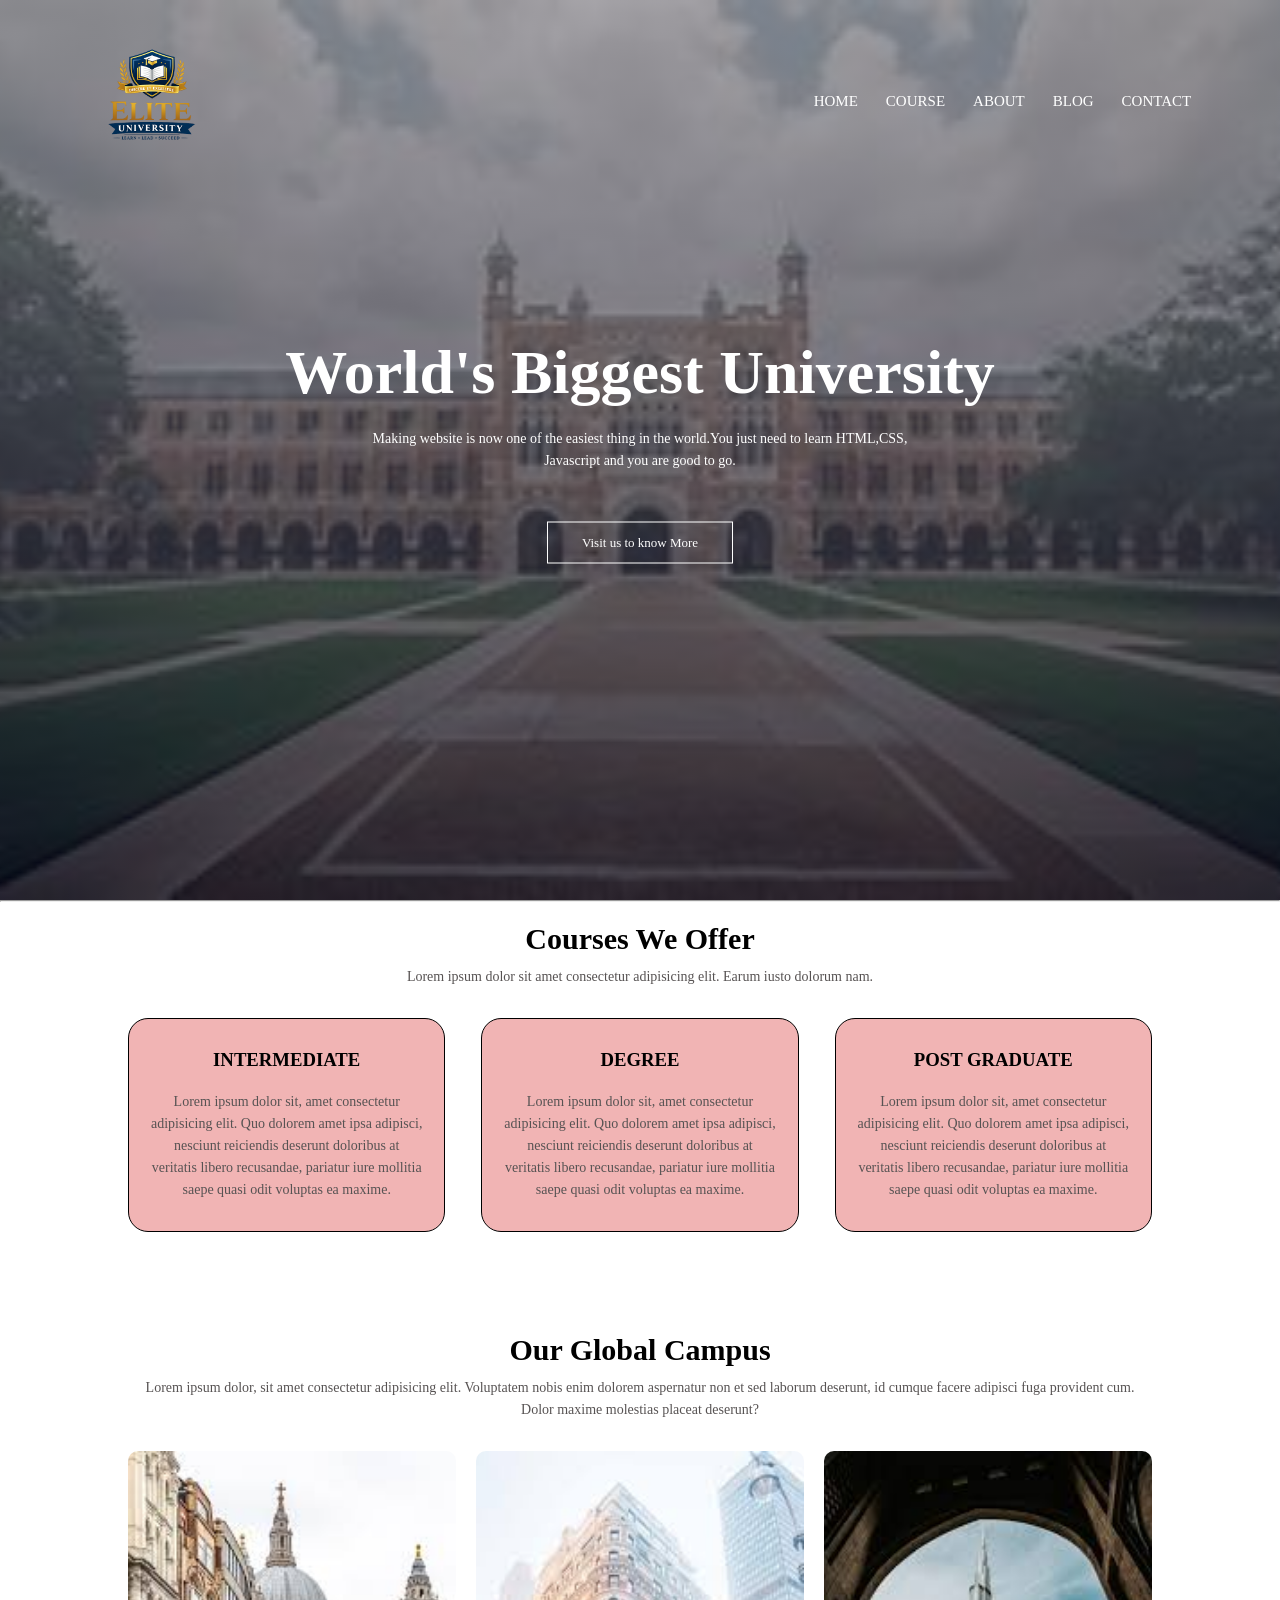
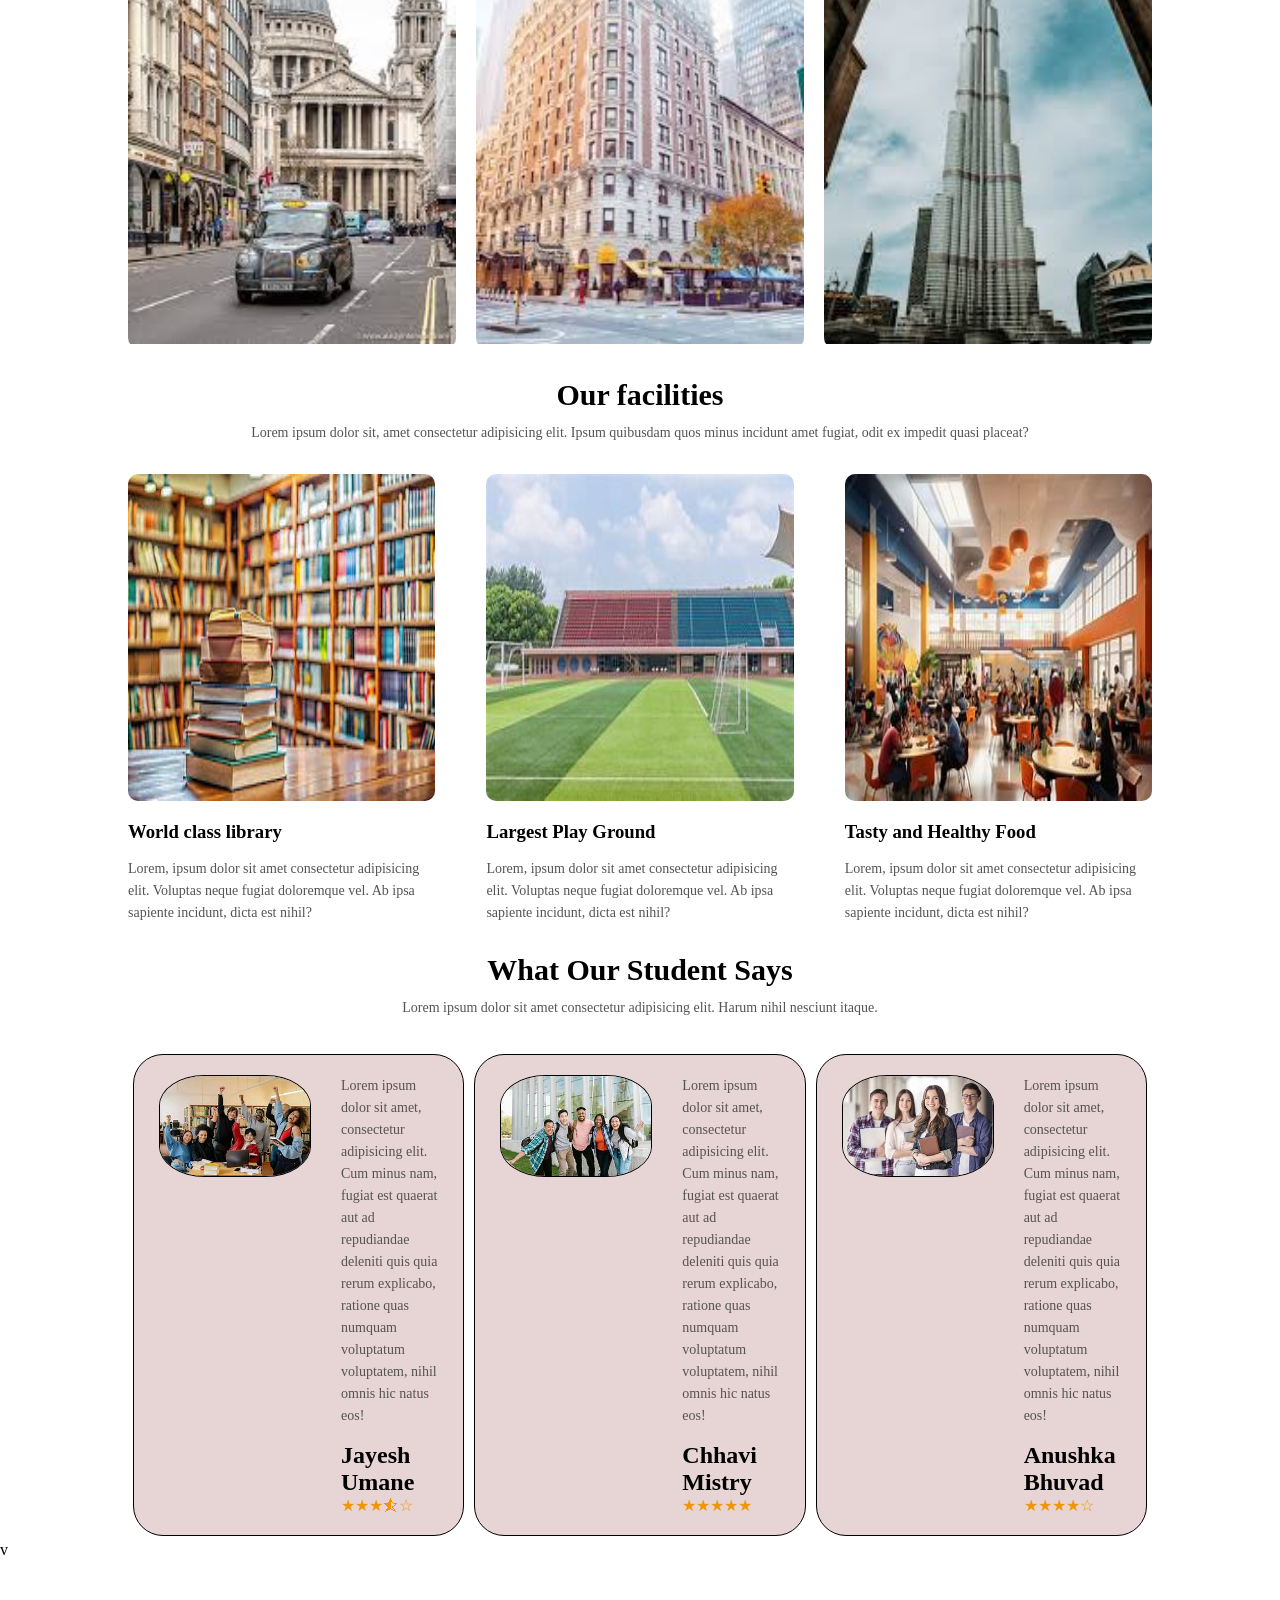
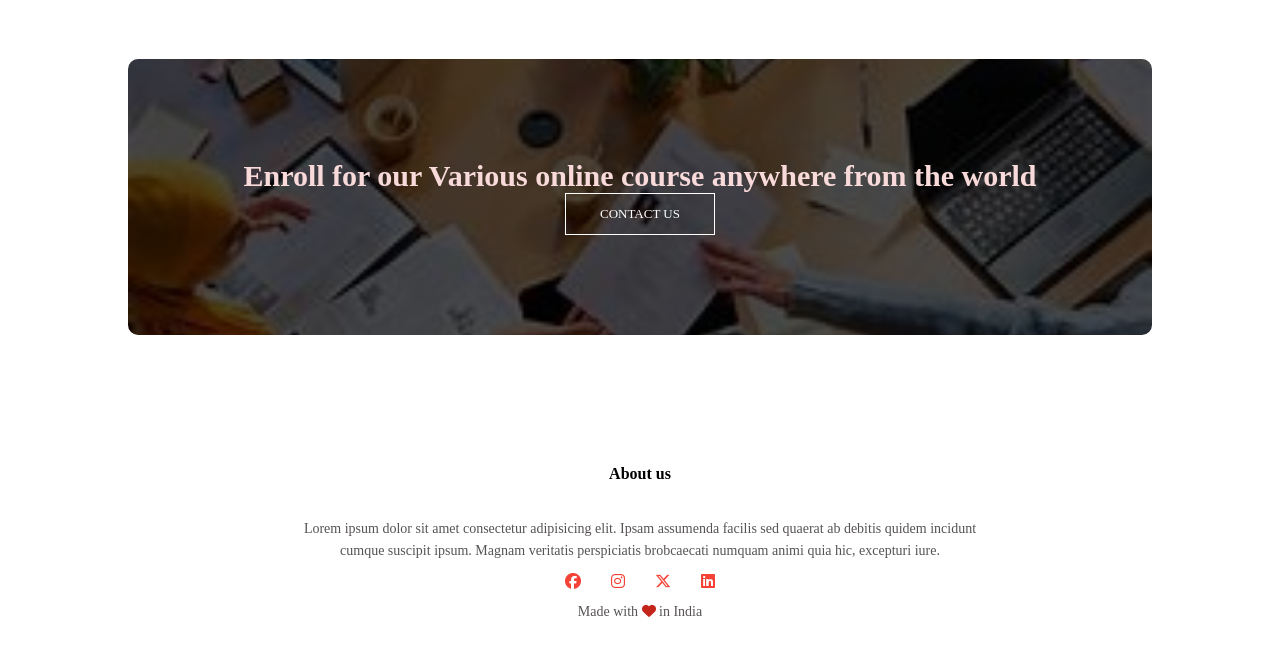
==== index.html @ 637086ff "Add files via upload" ====
<!DOCTYPE html>
<html lang="en">

<head>
    <meta charset="UTF-8">
    <meta name="viewport" content="width=device-width, initial-scale=1.0">
    <title>University website</title>
    <link rel="stylesheet" href="edu.css">
    <link rel="preconnect" href="https://fonts.googleapis.com">
    <link rel="preconnect" href="https://fonts.gstatic.com" crossorigin>
    <link rel="stylesheet" href="https://cdn.jsdelivr.net/npm/bootstrap-icons@1.11.3/font/bootstrap-icons.css"
        integrity="sha384-tViUnnbYAV00FLIhhi3v/dWt3Jxw4gZQcNoSCxCIFNJVCx7/D55/wXsrNIRANwdD" crossorigin="anonymous">
    <link rel="stylesheet" href="https://cdnjs.cloudflare.com/ajax/libs/font-awesome/6.5.1/css/all.min.css">
</head>

<body>
    <section class="header">
        <nav>

            <a href=""><img src="eduu/logo.png"></a>
            <div class="nav-links" id="navLinks">
                <i class="bi bi-x-lg" onclick="hideMenu()"></i>
                <ul>
                    <li><a href="">HOME</a></li>
                    <li><a href="">COURSE</a></li>
                    <li><a href="">ABOUT</a></li>
                    <li><a href="">BLOG</a></li>
                    <li><a href="">CONTACT</a></li>
                </ul>
            </div>
            <i class="bi bi-list" onclick="showMenu()"></i>
        </nav>

        <div class="text-box">
            <h1>World's Biggest University</h1>
            <p>Making website is now one of the easiest thing in the world.You just need to learn HTML,CSS,<br>
                Javascript and you are good to go. <br>
            </p>
            <a href="" id="btn">Visit us to know More</a>
        </div>
    </section>

    <hr>
    <!--COURSE-->
    <section class="course">
        <h1>Courses We Offer</h1>
        <p>Lorem ipsum dolor sit amet consectetur adipisicing elit. Earum iusto dolorum nam.</p>

        <div class="row">
            <div class="course-col">
                <h3>INTERMEDIATE</h3>
                <p>Lorem ipsum dolor sit, amet consectetur adipisicing elit. Quo dolorem amet ipsa adipisci, nesciunt
                    reiciendis deserunt doloribus at veritatis libero recusandae, pariatur iure mollitia saepe quasi
                    odit voluptas ea maxime.</p>
            </div>

            <div class="course-col">
                <h3>DEGREE</h3>
                <p>Lorem ipsum dolor sit, amet consectetur adipisicing elit. Quo dolorem amet ipsa adipisci, nesciunt
                    reiciendis deserunt doloribus at veritatis libero recusandae, pariatur iure mollitia saepe quasi
                    odit voluptas ea maxime.</p>
            </div>

            <div class="course-col">
                <h3>POST GRADUATE</h3>
                <p>Lorem ipsum dolor sit, amet consectetur adipisicing elit. Quo dolorem amet ipsa adipisci, nesciunt
                    reiciendis deserunt doloribus at veritatis libero recusandae, pariatur iure mollitia saepe quasi
                    odit voluptas ea maxime.</p>
            </div>
        </div>
    </section>
    <!----------Campus--------->
    <section class="campus">
        <h1>Our Global Campus</h1>
        <p>Lorem ipsum dolor, sit amet consectetur adipisicing elit. Voluptatem nobis enim dolorem aspernatur non et sed
            laborum deserunt, id cumque facere adipisci fuga provident cum. Dolor maxime molestias placeat deserunt?</p>

        <div class="row">
            <div class="campus-col">
                <img src="eduu/londan.jpg" alt="">
                <div class="layer">
                    <h3>LONDAN</h3>
                </div>
            </div>
            <div class="campus-col">
                <img src="eduu/newyork.jpg" alt="">
                <div class="layer">
                    <h3>NEWYORK</h3>
                </div>
            </div>
            <div class="campus-col">
                <img src="eduu/dubai.jpg" alt="">
                <div class="layer">
                    <h3>DUBAI</h3>
                </div>
            </div>
        </div>
    </section>

    <!----Facilities---->
    <section class="facilities">
        <h1>Our facilities</h1>
        <p>Lorem ipsum dolor sit, amet consectetur adipisicing elit. Ipsum quibusdam quos minus incidunt amet fugiat,
            odit ex impedit quasi placeat?
        </p>

        <div class="row">
            <div class="facilities-col">
                <img src="eduu/library.jpg" alt="">
                <h3>World class library</h3>
                <p>Lorem, ipsum dolor sit amet consectetur adipisicing elit. Voluptas neque fugiat doloremque vel. Ab
                    ipsa sapiente incidunt, dicta est nihil?</p>
            </div>
            <div class="facilities-col">
                <img src="eduu/play.jpg" alt="">
                <h3>Largest Play Ground</h3>
                <p>Lorem, ipsum dolor sit amet consectetur adipisicing elit. Voluptas neque fugiat doloremque vel. Ab
                    ipsa sapiente incidunt, dicta est nihil?</p>
            </div>
            <div class="facilities-col">
                <img src="eduu/cafe.jpg" alt="">
                <h3>Tasty and Healthy Food</h3>
                <p>Lorem, ipsum dolor sit amet consectetur adipisicing elit. Voluptas neque fugiat doloremque vel. Ab
                    ipsa sapiente incidunt, dicta est nihil?</p>
            </div>
        </div>

    </section>

    <!-------testimonials---------->
    <section class="testimonials">
        <h1>What Our Student Says</h1>
        <p>Lorem ipsum dolor sit amet consectetur adipisicing elit. Harum nihil nesciunt itaque.</p>

        <div class="row">
            <div class="testi">
                <img src="eduu/st1.jpg" alt="">
                <div>
                    <p>Lorem ipsum dolor sit amet, consectetur adipisicing elit. Cum minus nam, fugiat est quaerat aut
                        ad repudiandae deleniti quis quia rerum explicabo, ratione quas numquam voluptatum voluptatem,
                        nihil omnis hic natus eos!</p>
                    <h2>Jayesh Umane</h2>
                    <div class="star">★★★⯪☆</div>
                </div>
            </div>


            <div class="testi">
                <img src="eduu/st2.jpg" alt="">
                <div>
                    <p>Lorem ipsum dolor sit amet, consectetur adipisicing elit. Cum minus nam, fugiat est quaerat aut
                        ad repudiandae deleniti quis quia rerum explicabo, ratione quas numquam voluptatum voluptatem,
                        nihil omnis hic natus eos!</p>
                    <h2>Chhavi Mistry</h2>
                    <div class="star">★★★★★</div>
                </div>
            </div>

            <div class="testi">
                <img src="eduu/st3.jpg" alt="">
                <div>
                    <p>Lorem ipsum dolor sit amet, consectetur adipisicing elit. Cum minus nam, fugiat est quaerat aut
                        ad repudiandae deleniti quis quia rerum explicabo, ratione quas numquam voluptatum voluptatem,
                        nihil omnis hic natus eos!</p>
                    <h2>Anushka Bhuvad</h2>
                    <div class="star">★★★★☆</div>

                </div>
            </div>

        </div>
    </section>

    v
    <!-----CALL TO ACTION---->
    <section class="cta">
        <h1>Enroll for our Various online course anywhere from the world</h1>
        <a href="" id="btn">CONTACT US</a> </section>

        <!-----CALL TO ACTION---->
        <section class="footer">
            <h4>About us</h4>
            <p>Lorem ipsum dolor sit amet consectetur adipisicing elit. Ipsam assumenda facilis sed quaerat ab debitis
                quidem incidunt <br> cumque suscipit ipsum. Magnam veritatis perspiciatis brobcaecati numquam animi quia
                hic,
                excepturi iure.</p>
            <div class="icons">
                <i class="fa-brands fa-facebook"></i>
                <i class="fa-brands fa-instagram"></i>
                <i class="fa-brands fa-x-twitter"></i>
                <i class="fa-brands fa-linkedin"></i>
            </div>
            <p>Made with <i class="fa-solid fa-heart"></i> in India</p>
        </section>

        <!---javascript list toggle script-->
        <script>
            var navLinks = document.getElementById("navLinks");

            function showMenu() {
                navLinks.style.right = "0";
            }
            function hideMenu() {
                navLinks.style.right = "-200px";
            }

        </script>
</body>

</html>
---- edu.css ----
*{
    margin: 0;
    padding: 0;
   }
.header {
    min-height: 100vh;
    width: 100%;

    background-image:
        linear-gradient(rgba(130, 131, 137, 0.7),
        rgba(4, 9, 30, 0.7)),
        url("/eduu/university.jpg");

    background-position: center;
    background-size: cover;
    position: relative;
}

nav{
    display:flex;
    padding: 2% 6%;
    justify-content: space-between ;
    align-items: center;
}

nav img{
    width: 150px;
    
}

.nav-links{
    flex: 1;
    text-align: right;
}

.nav-links ul li{
    list-style: none;
    display: inline-block;
    padding: 8px 12px;
    position: relative;
}

.nav-links ul li a{
    color: #fff;
    text-decoration: none;
    font-size:15px;
    
}
.nav-links ul li::after{
    content:'';
    width: 0%;
    height: 3px;
    font-weight: bolder;
    background: #e1cf09;
    display:block;
    margin:auto;
    transition: 0.5s;
    
   
}

.nav-links ul li:hover::after{
    width: 100%;
    
}

.text-box{
    width: 90%;
    color: #fff;
    position: absolute;
    top:50%;
    left: 50%;
    transform: translate(-50%,-50%);
    text-align: center;

}

.text-box h1{
    font-size: 62px;
}

.text-box p{
    margin: 10px 0 40px;
    font-size: 14px;
    color: #fff;
}

#btn{
    display: inline-block;
    text-decoration: none;
    color: #fff;
    border: 1px solid #fff;
    padding: 12px 34px;
    font-size: 13px;
    background: transparent;
    position: relative;
    cursor: pointer;
}

#btn:hover{
    border: 1px solid #e1cf09;
    background:#e1cf09 ;
    transition: 1s;
}
nav i{
    display: none;

}


@media(max-width: 700px){
    .text-box h1{
        font-size: 20px;  
    } 
    .nav-links ul li{
        display: block;
    }
    .nav-links{
        position: absolute;
        background:#e1cf09;
        height: 100vh;
        width: 200px;
        top: 0;
        right: -200px;
        text-align: left;
        z-index: 2;
        transition:1s ;
    }

    nav i{
        display: block;
        color: #e7dddd;
        margin: 10px;
        font-size: 20px;
        cursor: pointer;
        width: 20px;  
        
    }
}

.course{
    width: 80%;
    margin: auto;
    text-align: center;
    padding-top: 20px;
}

h1{
    font-size: 30px;
    font-weight: 600;
}
p{
    color: #575353;
    font-size: 14px;
    font-weight: 300;
    line-height: 22px;
    padding: 10px;
}

.row{
    margin-top: 20px;
    display:flex;    
    justify-content:space-between;
}

.course-col{
    flex-basis: 31%;
    background: #f1b4b4;
    border-radius: 20px;
    margin-bottom: 5%;
    padding: 20px 12px;
    box-sizing: border-box;
    border: 1px solid black;
    
}

h3{
    text-align: center;
    font-weight: 600;
    margin: 10px 0;
}

.course-col:hover{
    box-shadow: 0 0 20px 0px rgba(0,0,0,0.2);
}

@media(max-width:700px){
    .row{
        flex-direction: column;
    }
}

.campus{
    width: 80%;
    margin: auto;
    text-align: center;
    padding-top: 50px;
    
}

.campus-col{
    flex-basis: 32%;
    border-radius: 10px;
    margin-bottom: 30px;
    position: relative;
    overflow: hidden;
   
}
.campus-col img{
    width: 100%;   
}

.layer{
    background:transparent;
    height: 100%;
    width: 100%;
    position: absolute;
    top: 0;
    left: 0;
    transition: 0.5s;
}

.layer:hover{
    background: rgba(226,0,0,0.5);
}

.layer h3{
    width: 100%;
    font-weight: 500;
    color: #fff;
    font-size: 26px;
    bottom: 0;
    left: 50%;
    transform: translateX(-50%);
    position: absolute;
    opacity: 0;
    transition: 0.7s;
}

.layer:hover h3{
    bottom: 49%;
    opacity: 1;
}

.facilities{
    text-align: center;
    width: 80%;
    margin: auto;
    padding-top: 100;
}

.facilities-col{
    flex-basis: 30%;
    border-radius: 10px;
    margin-bottom: 5%;
    text-align: left;
}
.facilities-col img{
    width: 100%;
    border-radius: 10px;
    height: 100%;
}

.facilities-col p{
    padding: 0;
}

.facilities-col h3{
    margin-top: 16px;
    margin-bottom: 15px;
    text-align: left;
}

.testimonials{
    width: 80%;
    margin: auto;
    padding-top: 100px;
    text-align: center;
}

.testi{
    flex-basis: 44%;
    border-radius: 30px;
    margin-bottom: 5%;
    text-align: left;
    background: #e7d4d4;
    padding: 20px;
    cursor: pointer;
    display: flex;
    margin: 5px;
    border: 1px solid black;
    
    
}
.testi img{
    height: 100px;
    margin-left: 5px;
    margin-right: 30px;
    border-radius: 30%;
    border: 1px solid black;
}

.testi p{
    padding: 0;
}

.testi h2{
    margin-top: 15px;
    text-align: left;
}

.star{
    color: #ef9606;
}

@media(max-width:700px){
    .testi img{
    margin-left: 5px;
    margin-right: 30px;
    border-radius: 50%;
}
}

.cta{
    margin: 100px auto;
    width: 80%;
    background: linear-gradient(rgba(0,0,0,0.7),rgba(0,0,0,0.7)),url("/eduu/banner2.jpg");
    background-position: center;
    background-size: cover;
    border-radius: 10px;
    text-align: center;
    padding: 100px 0;
}
.cta h1{
    color: #f9dada;
    padding: 0;

}

@media(max-width:700px){
    .cta h1{
        font-size: 25px;
    }  
}

.footer{
    width: 100%;
    text-align: center;
    padding: 30px 0;
}

.footer h4{
    margin-bottom: 25px;
    margin-top: 0px;
    font-weight:600;
}

.icons .fa-brands{
    color:#f44336;
    margin: 0 13px;
    cursor: pointer;
    padding: 1px 0 ;
}

.fa-heart{
    color:#c3251a;
}
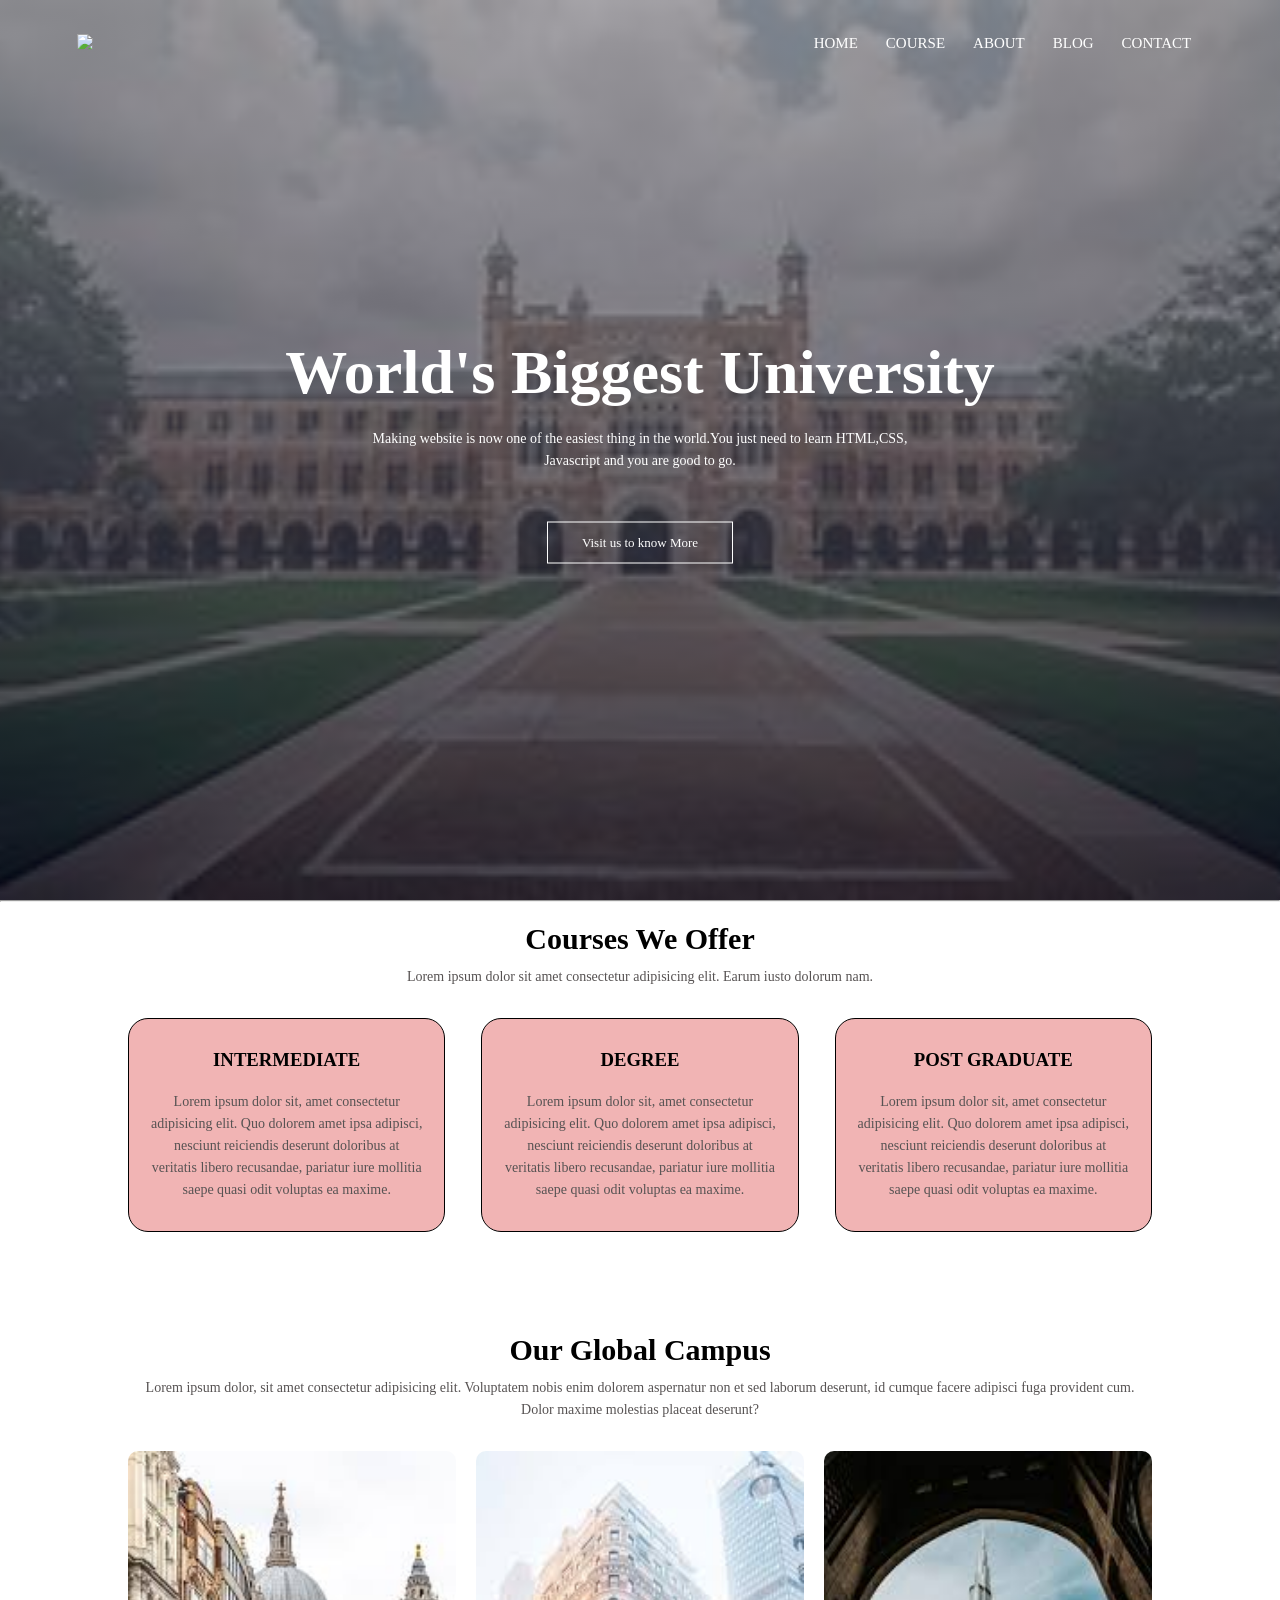
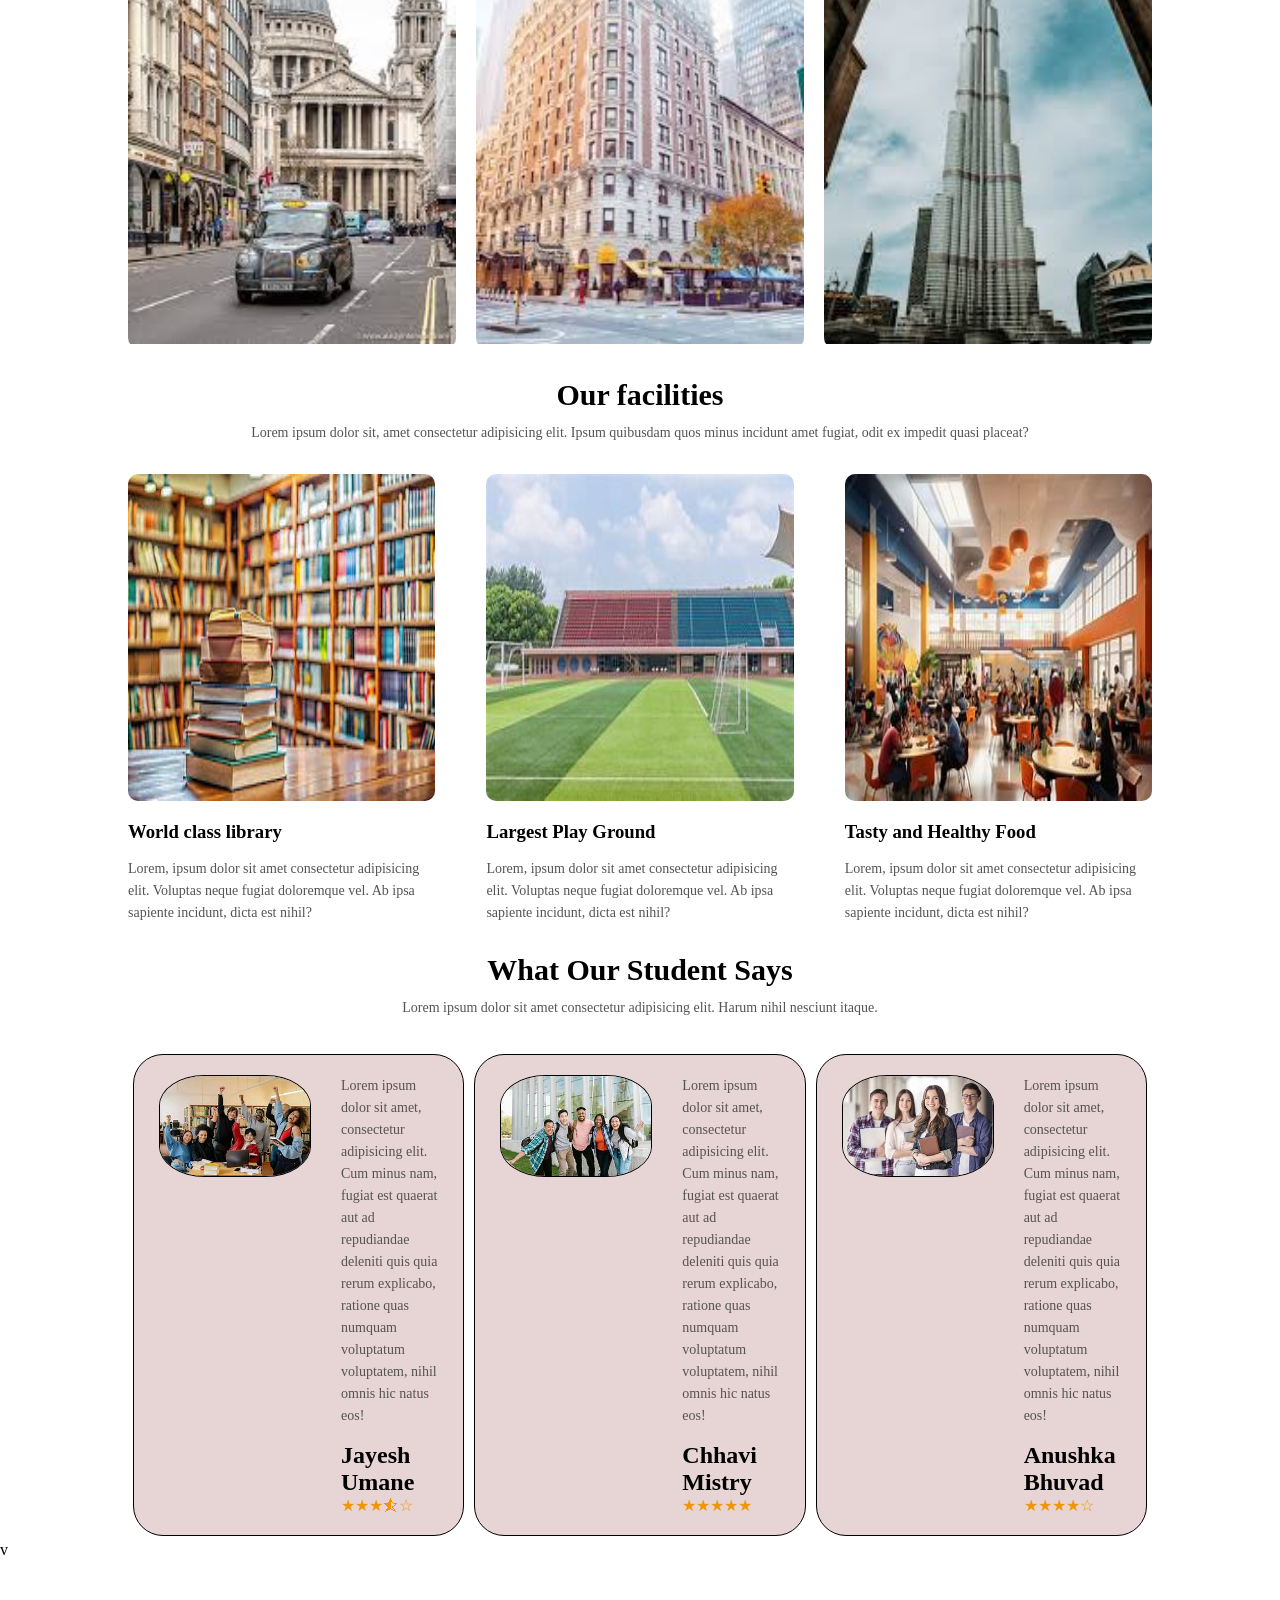
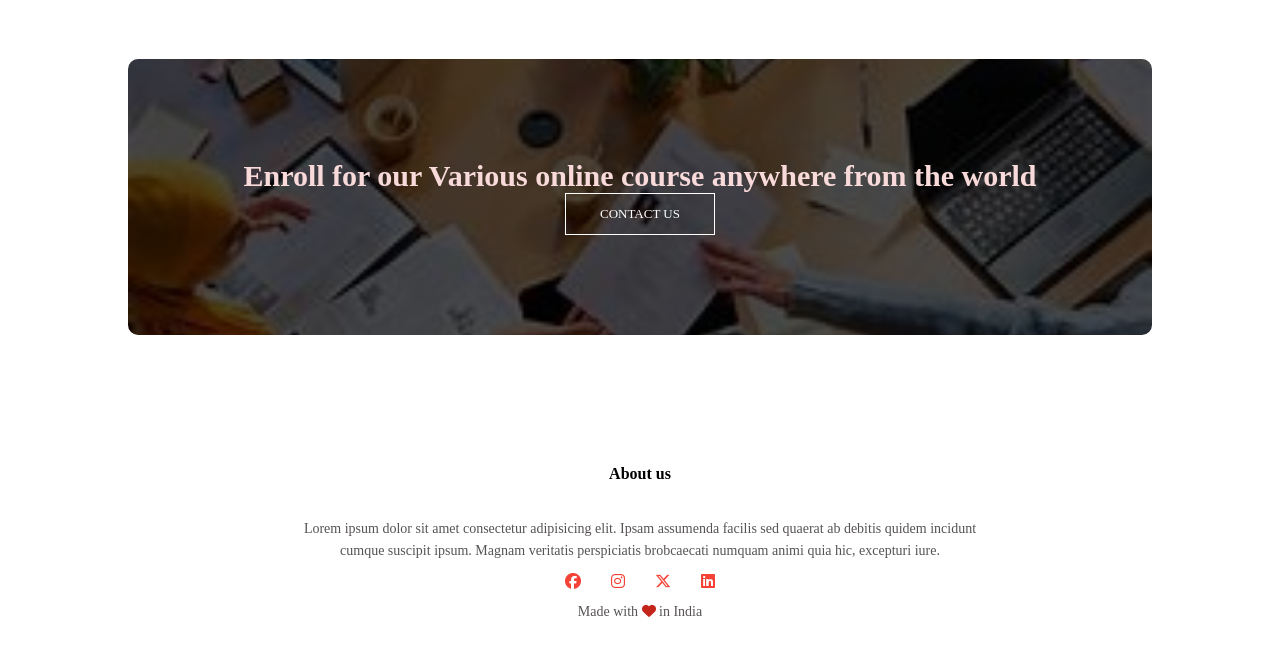
==== commit e9e28447: "Update index.html" ====
--- a/index.html
+++ b/index.html
@@ -17,7 +17,7 @@
     <section class="header">
         <nav>
 
-            <a href=""><img src="eduu/logo.png"></a>
+            <a href=""><img src="logo.png"></a>
             <div class="nav-links" id="navLinks">
                 <i class="bi bi-x-lg" onclick="hideMenu()"></i>
                 <ul>
@@ -207,4 +207,4 @@
         </script>
 </body>
 
-</html>+</html>
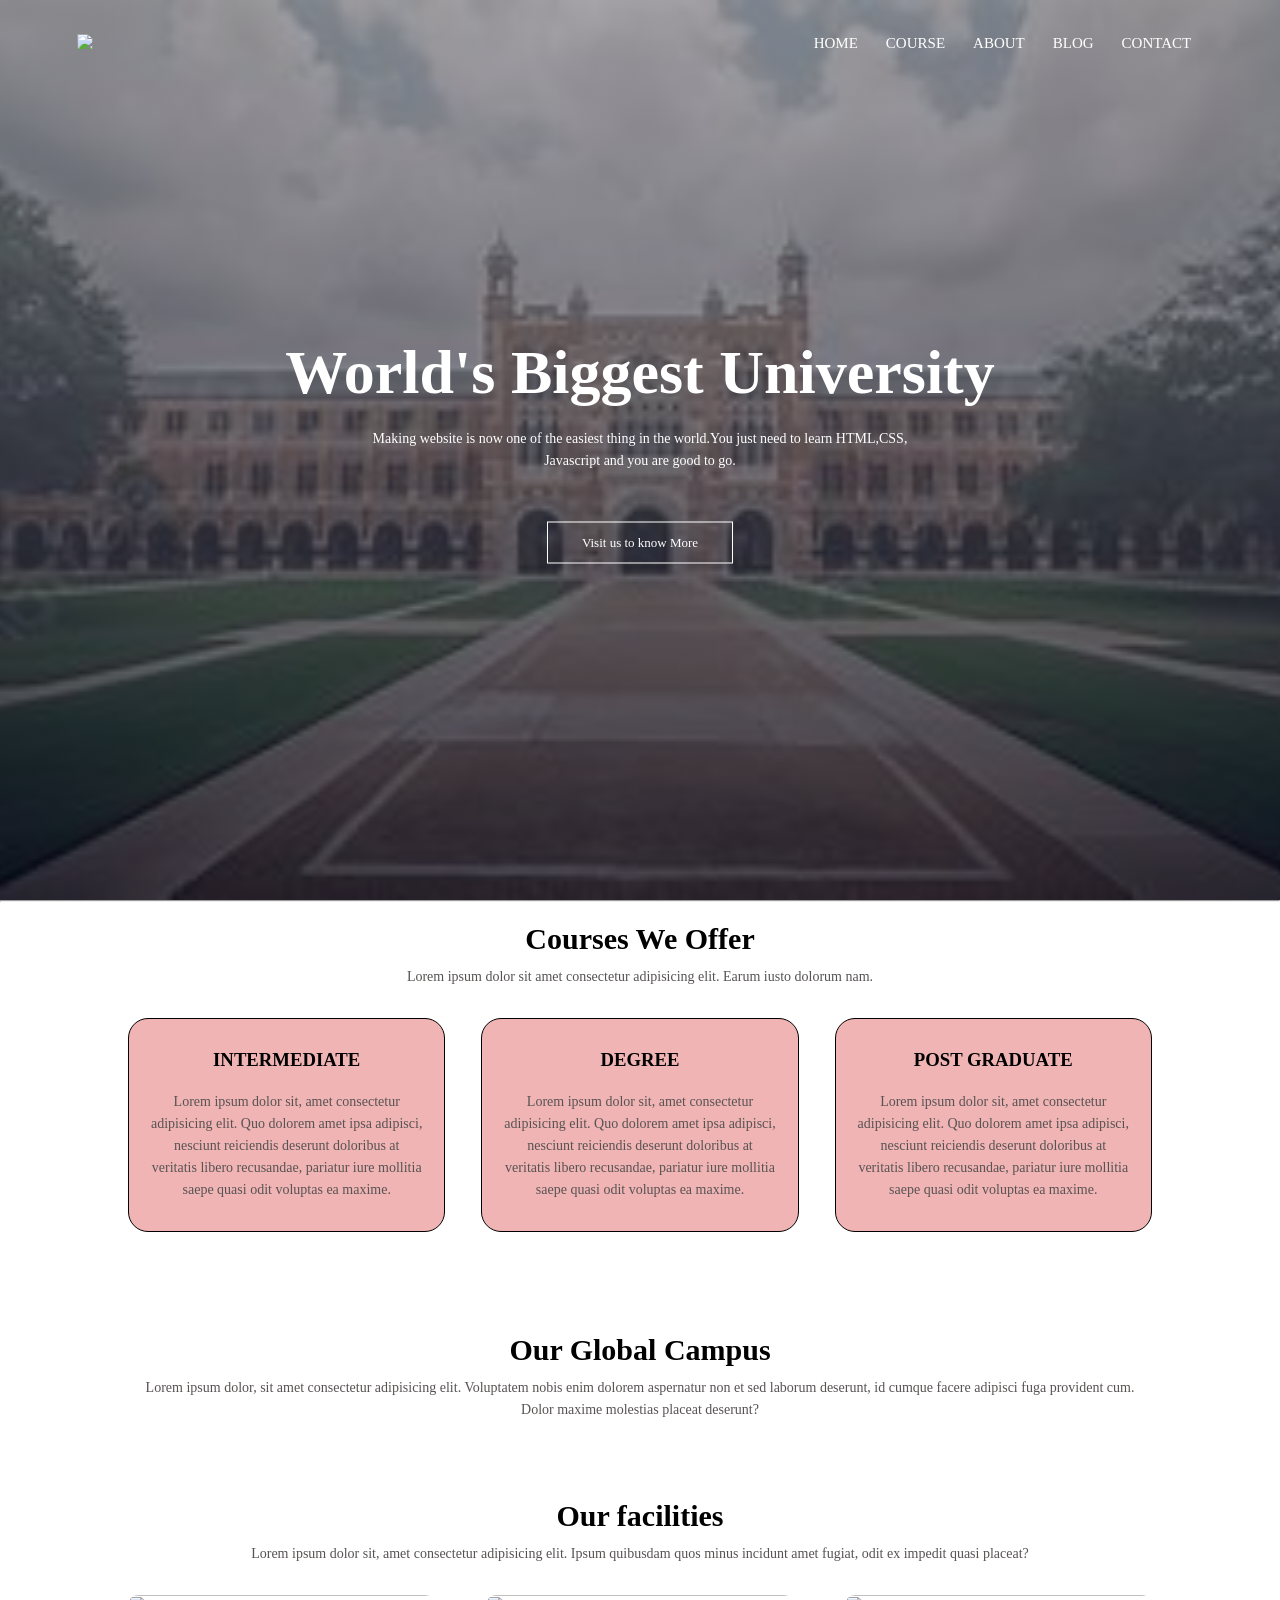
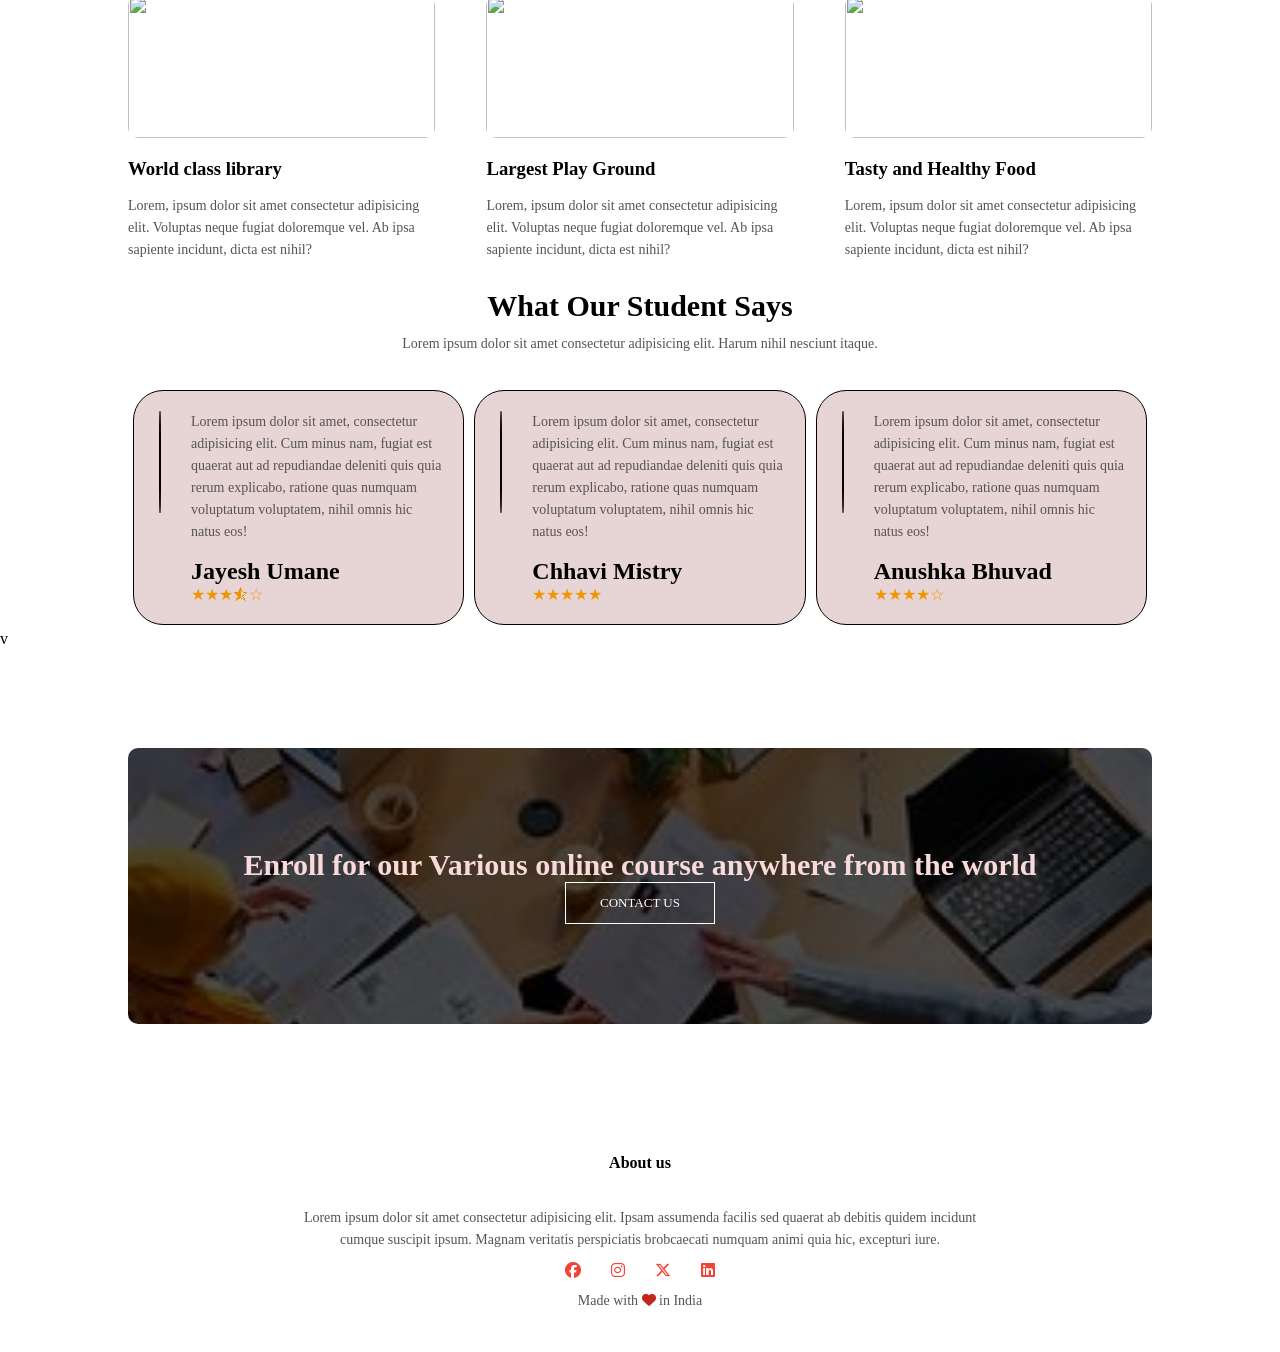
==== commit e5b5c8f4: "Update index.html" ====
--- a/index.html
+++ b/index.html
@@ -77,19 +77,19 @@
 
         <div class="row">
             <div class="campus-col">
-                <img src="eduu/londan.jpg" alt="">
+                <img src="londan.jpg" alt="">
                 <div class="layer">
                     <h3>LONDAN</h3>
                 </div>
             </div>
             <div class="campus-col">
-                <img src="eduu/newyork.jpg" alt="">
+                <img src="newyork.jpg" alt="">
                 <div class="layer">
                     <h3>NEWYORK</h3>
                 </div>
             </div>
             <div class="campus-col">
-                <img src="eduu/dubai.jpg" alt="">
+                <img src="dubai.jpg" alt="">
                 <div class="layer">
                     <h3>DUBAI</h3>
                 </div>
@@ -106,19 +106,19 @@
 
         <div class="row">
             <div class="facilities-col">
-                <img src="eduu/library.jpg" alt="">
+                <img src="library.jpg" alt="">
                 <h3>World class library</h3>
                 <p>Lorem, ipsum dolor sit amet consectetur adipisicing elit. Voluptas neque fugiat doloremque vel. Ab
                     ipsa sapiente incidunt, dicta est nihil?</p>
             </div>
             <div class="facilities-col">
-                <img src="eduu/play.jpg" alt="">
+                <img src="play.jpg" alt="">
                 <h3>Largest Play Ground</h3>
                 <p>Lorem, ipsum dolor sit amet consectetur adipisicing elit. Voluptas neque fugiat doloremque vel. Ab
                     ipsa sapiente incidunt, dicta est nihil?</p>
             </div>
             <div class="facilities-col">
-                <img src="eduu/cafe.jpg" alt="">
+                <img src="cafe.jpg" alt="">
                 <h3>Tasty and Healthy Food</h3>
                 <p>Lorem, ipsum dolor sit amet consectetur adipisicing elit. Voluptas neque fugiat doloremque vel. Ab
                     ipsa sapiente incidunt, dicta est nihil?</p>
@@ -134,7 +134,7 @@
 
         <div class="row">
             <div class="testi">
-                <img src="eduu/st1.jpg" alt="">
+                <img src="st1.jpg" alt="">
                 <div>
                     <p>Lorem ipsum dolor sit amet, consectetur adipisicing elit. Cum minus nam, fugiat est quaerat aut
                         ad repudiandae deleniti quis quia rerum explicabo, ratione quas numquam voluptatum voluptatem,
@@ -146,7 +146,7 @@
 
 
             <div class="testi">
-                <img src="eduu/st2.jpg" alt="">
+                <img src="st2.jpg" alt="">
                 <div>
                     <p>Lorem ipsum dolor sit amet, consectetur adipisicing elit. Cum minus nam, fugiat est quaerat aut
                         ad repudiandae deleniti quis quia rerum explicabo, ratione quas numquam voluptatum voluptatem,
@@ -157,7 +157,7 @@
             </div>
 
             <div class="testi">
-                <img src="eduu/st3.jpg" alt="">
+                <img src="st3.jpg" alt="">
                 <div>
                     <p>Lorem ipsum dolor sit amet, consectetur adipisicing elit. Cum minus nam, fugiat est quaerat aut
                         ad repudiandae deleniti quis quia rerum explicabo, ratione quas numquam voluptatum voluptatem,
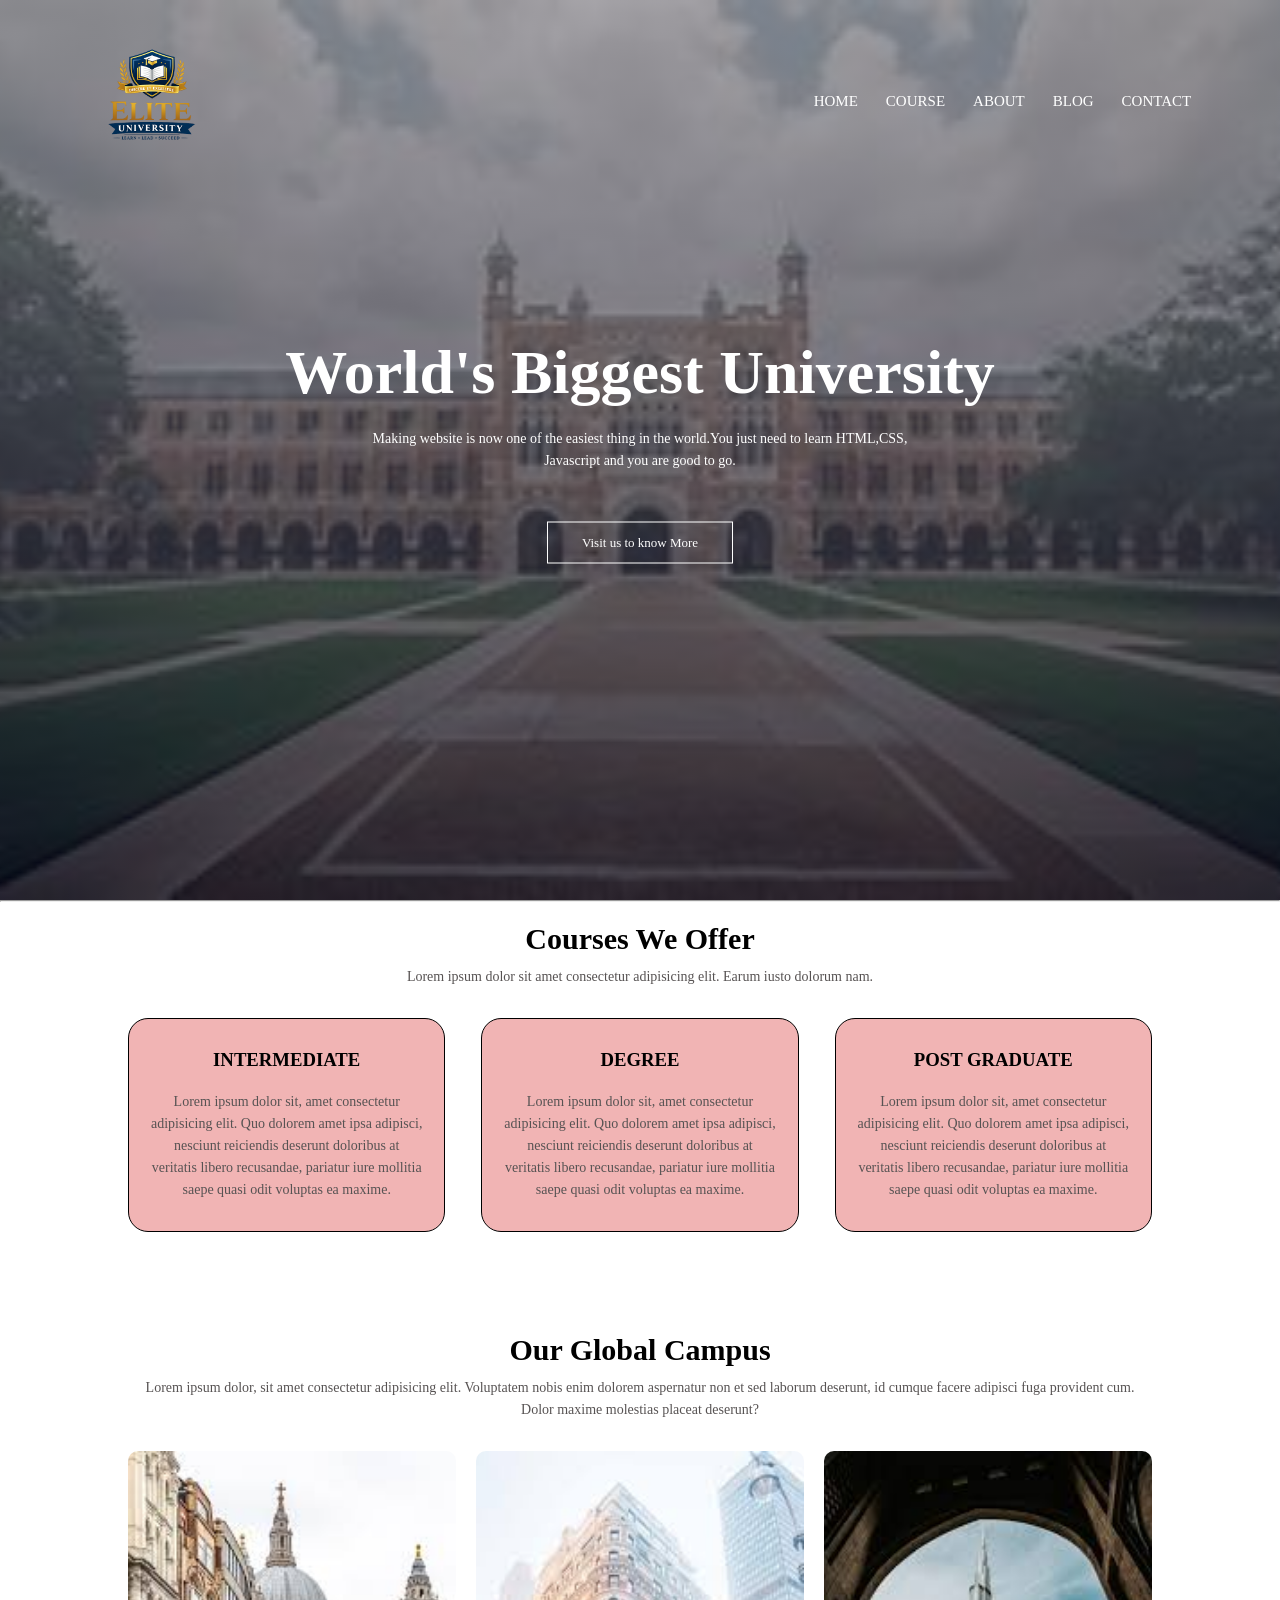
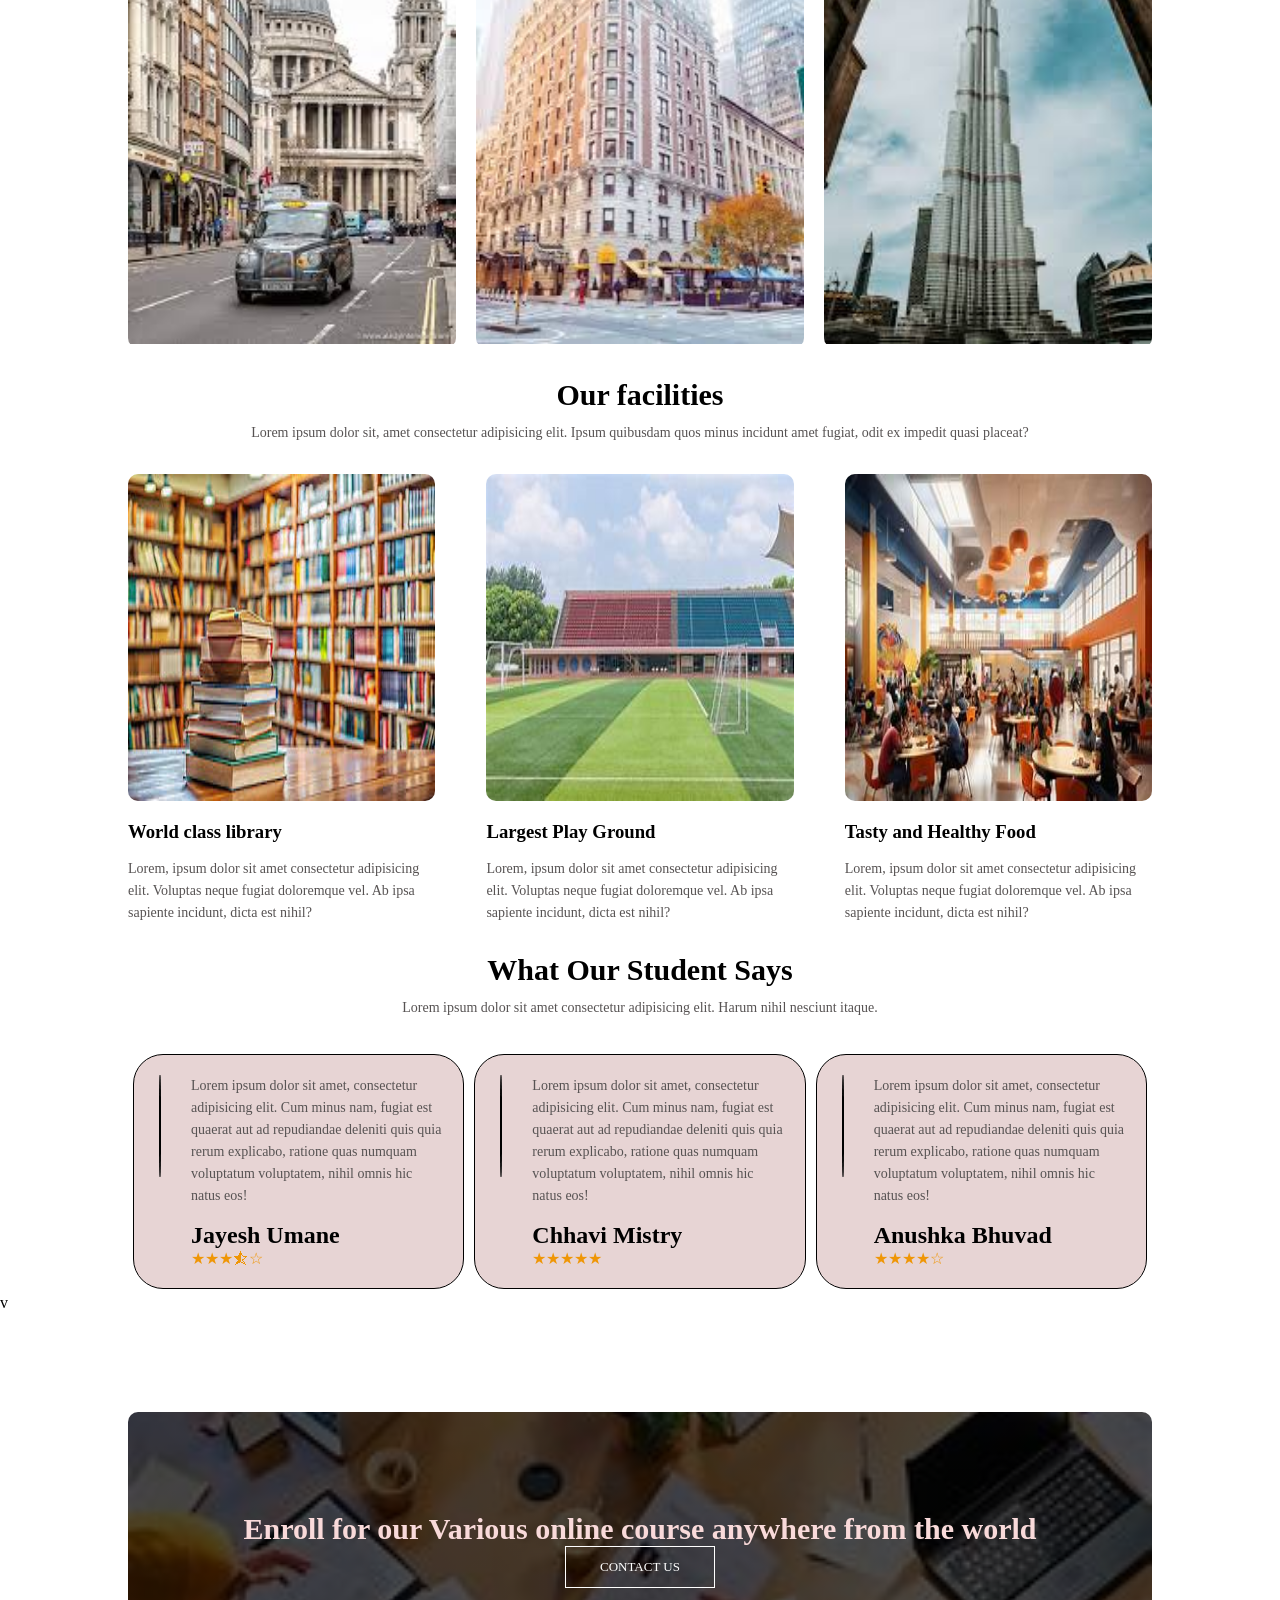
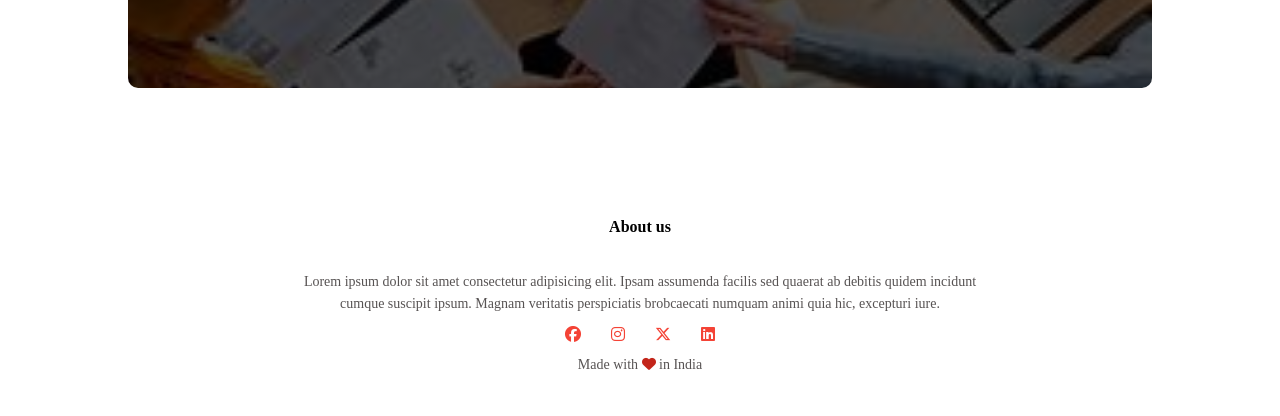
==== commit 1ab23c2a: "Update index.html" ====
--- a/index.html
+++ b/index.html
@@ -17,7 +17,7 @@
     <section class="header">
         <nav>
 
-            <a href=""><img src="logo.png"></a>
+            <a href=""><img src="eduu/logo.png"></a>
             <div class="nav-links" id="navLinks">
                 <i class="bi bi-x-lg" onclick="hideMenu()"></i>
                 <ul>
@@ -77,19 +77,19 @@
 
         <div class="row">
             <div class="campus-col">
-                <img src="londan.jpg" alt="">
+                <img src="eduu/londan.jpg" alt="">
                 <div class="layer">
                     <h3>LONDAN</h3>
                 </div>
             </div>
             <div class="campus-col">
-                <img src="newyork.jpg" alt="">
+                <img src="eduu/newyork.jpg" alt="">
                 <div class="layer">
                     <h3>NEWYORK</h3>
                 </div>
             </div>
             <div class="campus-col">
-                <img src="dubai.jpg" alt="">
+                <img src="eduu/dubai.jpg" alt="">
                 <div class="layer">
                     <h3>DUBAI</h3>
                 </div>
@@ -106,19 +106,19 @@
 
         <div class="row">
             <div class="facilities-col">
-                <img src="library.jpg" alt="">
+                <img src="eduu/library.jpg" alt="">
                 <h3>World class library</h3>
                 <p>Lorem, ipsum dolor sit amet consectetur adipisicing elit. Voluptas neque fugiat doloremque vel. Ab
                     ipsa sapiente incidunt, dicta est nihil?</p>
             </div>
             <div class="facilities-col">
-                <img src="play.jpg" alt="">
+                <img src="eduu/play.jpg" alt="">
                 <h3>Largest Play Ground</h3>
                 <p>Lorem, ipsum dolor sit amet consectetur adipisicing elit. Voluptas neque fugiat doloremque vel. Ab
                     ipsa sapiente incidunt, dicta est nihil?</p>
             </div>
             <div class="facilities-col">
-                <img src="cafe.jpg" alt="">
+                <img src="eduu/cafe.jpg" alt="">
                 <h3>Tasty and Healthy Food</h3>
                 <p>Lorem, ipsum dolor sit amet consectetur adipisicing elit. Voluptas neque fugiat doloremque vel. Ab
                     ipsa sapiente incidunt, dicta est nihil?</p>
--- a/edu.css
+++ b/edu.css
@@ -9,7 +9,7 @@
     background-image:
         linear-gradient(rgba(130, 131, 137, 0.7),
         rgba(4, 9, 30, 0.7)),
-        url("/eduu/university.jpg");
+        url("../eduu/university.jpg");
 
     background-position: center;
     background-size: cover;
@@ -324,7 +324,7 @@
 .cta{
     margin: 100px auto;
     width: 80%;
-    background: linear-gradient(rgba(0,0,0,0.7),rgba(0,0,0,0.7)),url("/eduu/banner2.jpg");
+    background: linear-gradient(rgba(0,0,0,0.7),rgba(0,0,0,0.7)),url("../eduu/banner2.jpg");
     background-position: center;
     background-size: cover;
     border-radius: 10px;
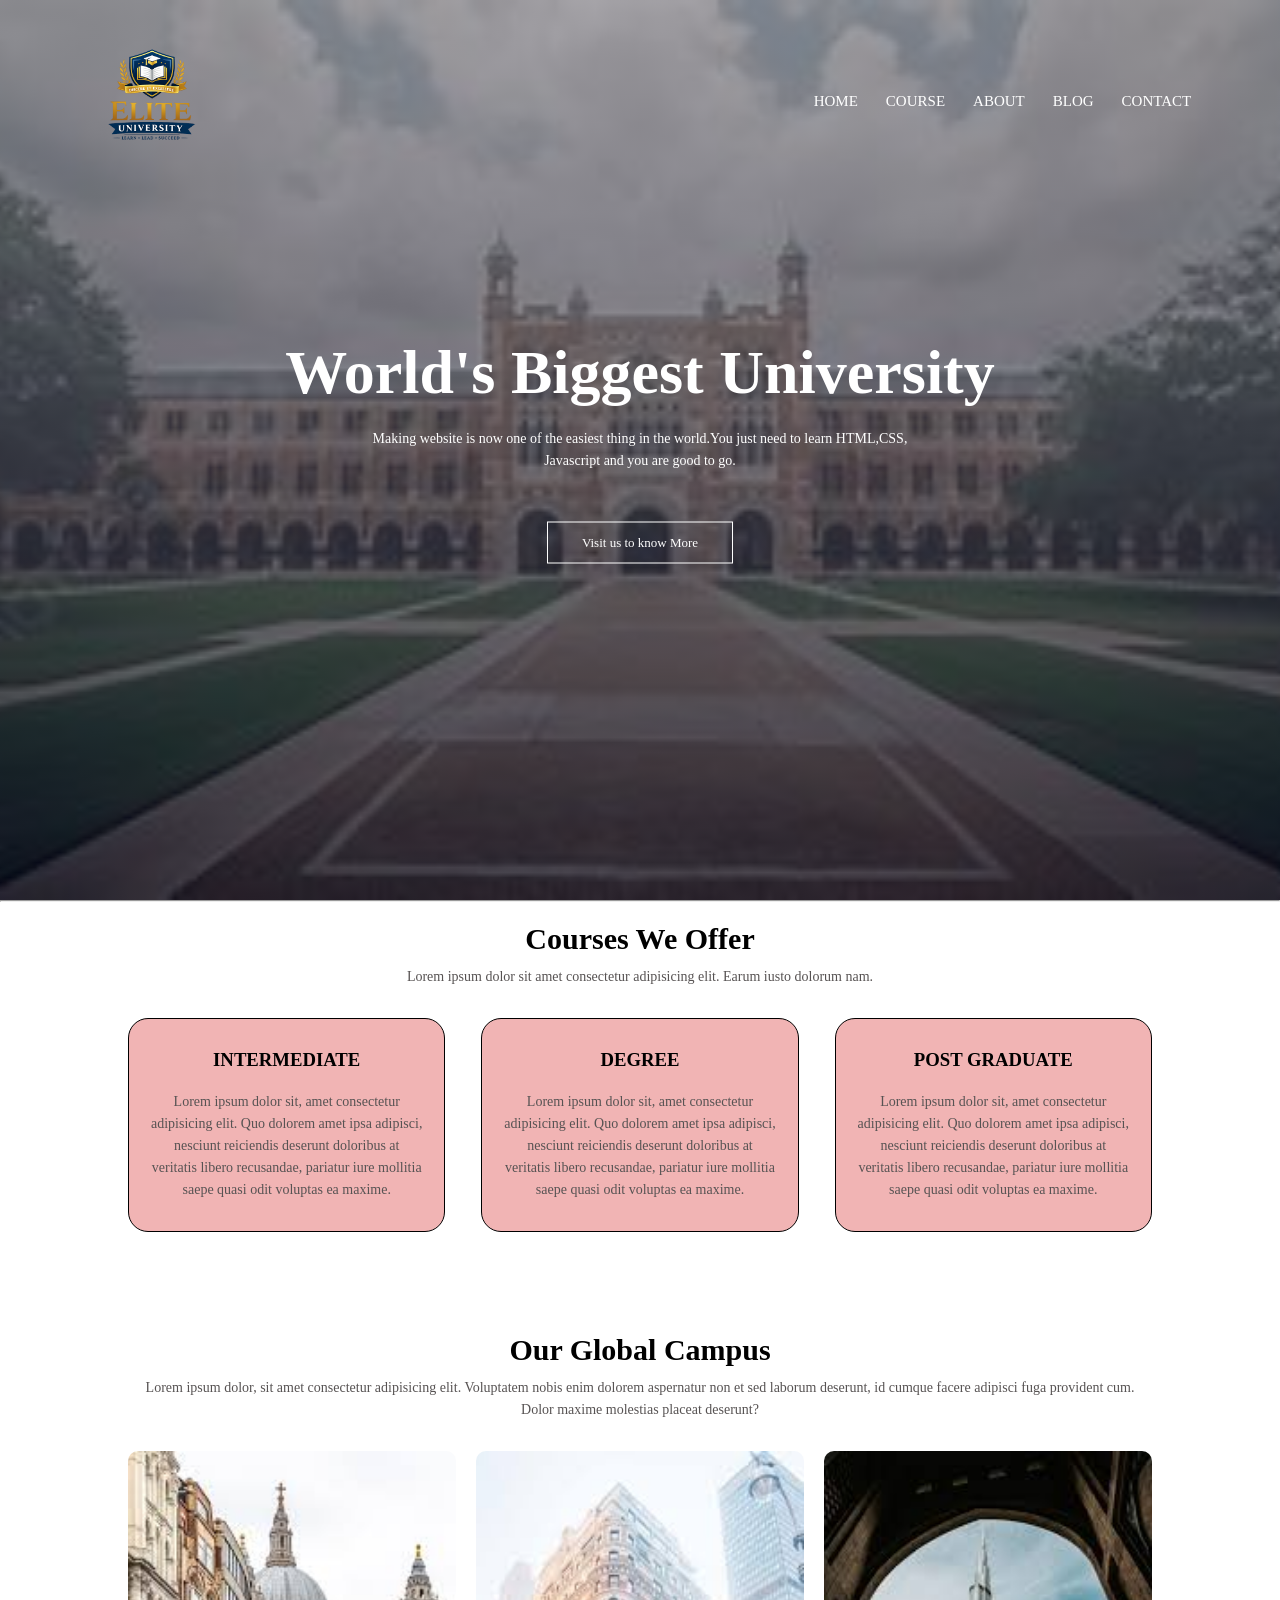
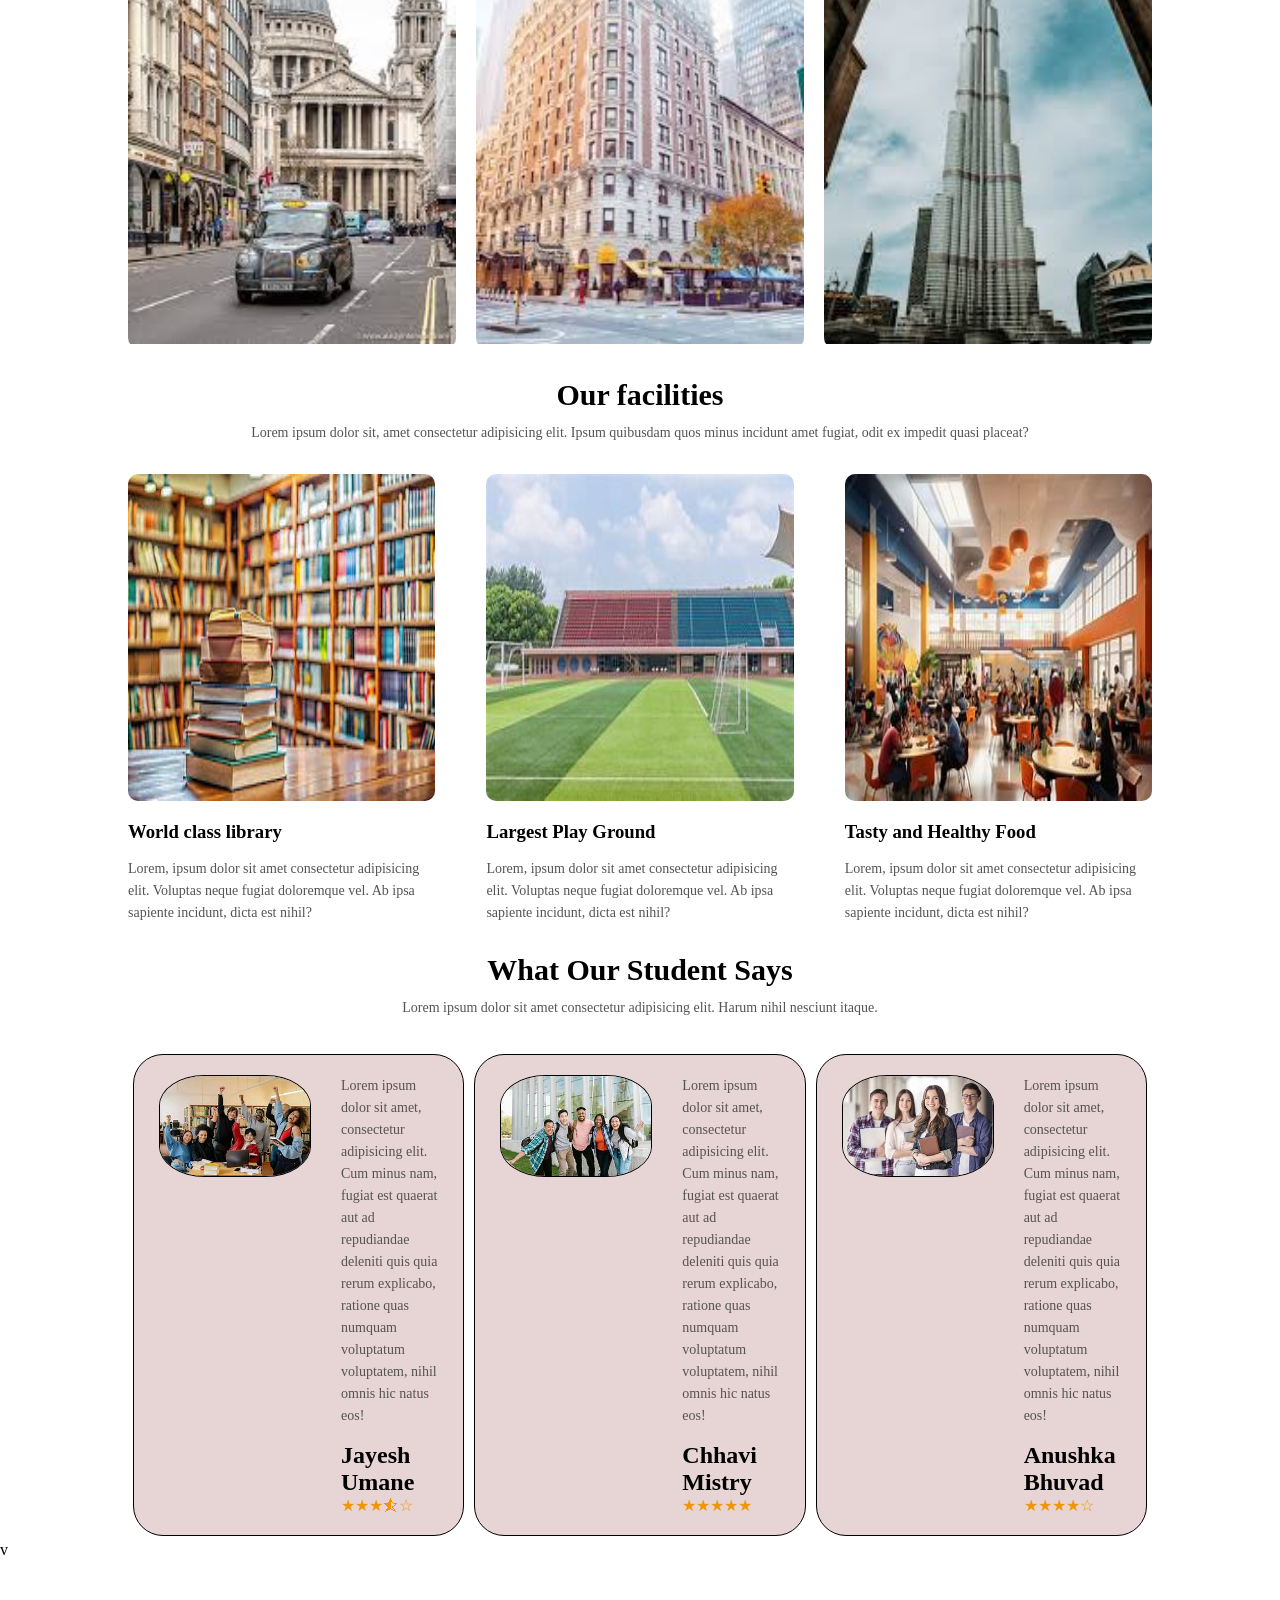
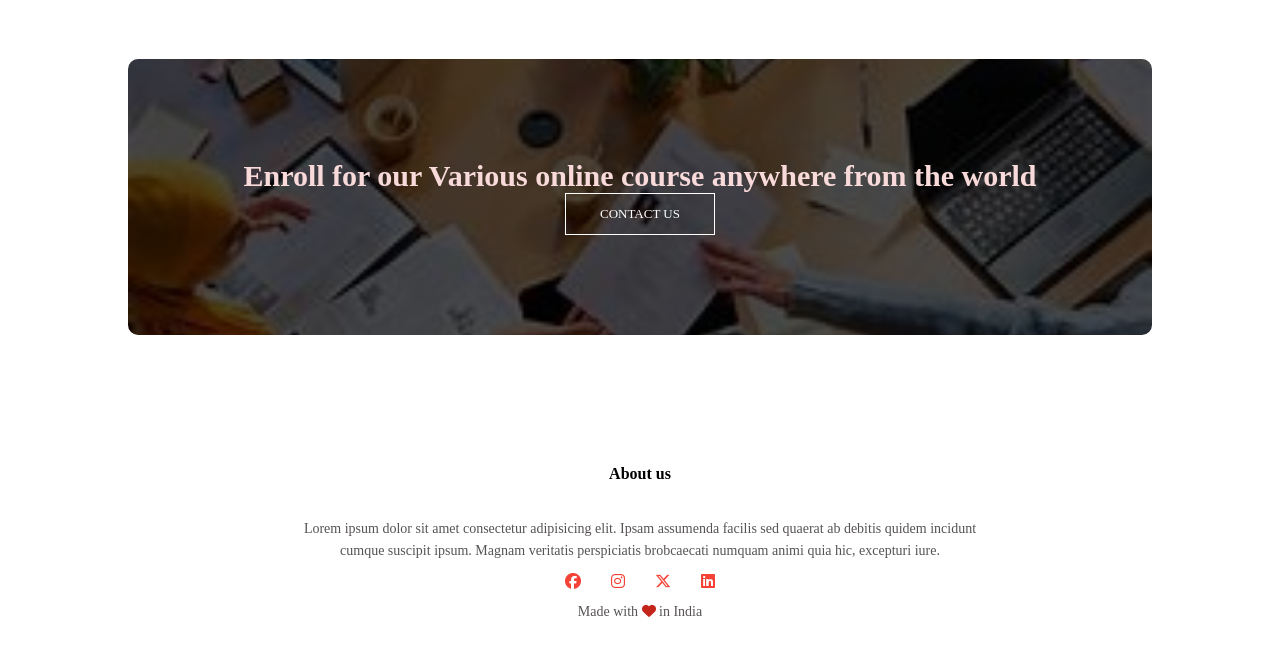
==== commit 3aa8d0a9: "Update index.html" ====
--- a/index.html
+++ b/index.html
@@ -134,7 +134,7 @@
 
         <div class="row">
             <div class="testi">
-                <img src="st1.jpg" alt="">
+                <img src="eduu/st1.jpg" alt="">
                 <div>
                     <p>Lorem ipsum dolor sit amet, consectetur adipisicing elit. Cum minus nam, fugiat est quaerat aut
                         ad repudiandae deleniti quis quia rerum explicabo, ratione quas numquam voluptatum voluptatem,
@@ -146,7 +146,7 @@
 
 
             <div class="testi">
-                <img src="st2.jpg" alt="">
+                <img src="eduu/st2.jpg" alt="">
                 <div>
                     <p>Lorem ipsum dolor sit amet, consectetur adipisicing elit. Cum minus nam, fugiat est quaerat aut
                         ad repudiandae deleniti quis quia rerum explicabo, ratione quas numquam voluptatum voluptatem,
@@ -157,7 +157,7 @@
             </div>
 
             <div class="testi">
-                <img src="st3.jpg" alt="">
+                <img src="eduu/st3.jpg" alt="">
                 <div>
                     <p>Lorem ipsum dolor sit amet, consectetur adipisicing elit. Cum minus nam, fugiat est quaerat aut
                         ad repudiandae deleniti quis quia rerum explicabo, ratione quas numquam voluptatum voluptatem,
